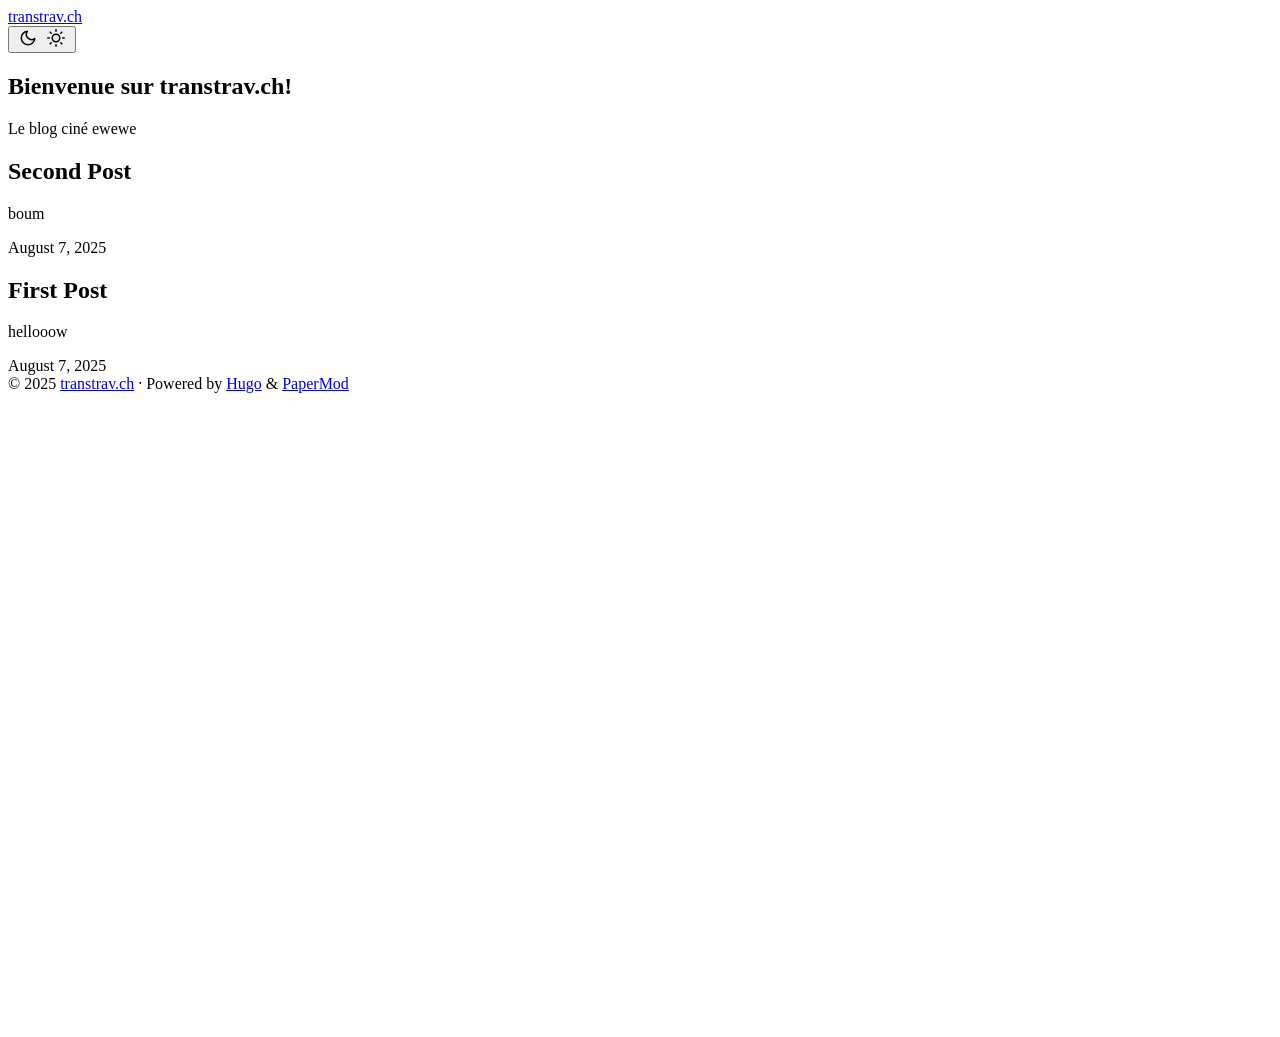
==== public/index.html @ 8154a641 "update github action" ====
<!DOCTYPE html>
<html lang="en" dir="auto">

<head>
	<meta name="generator" content="Hugo 0.148.2"><script src="/livereload.js?mindelay=10&amp;v=2&amp;port=1313&amp;path=livereload" data-no-instant defer></script><meta charset="utf-8">
<meta http-equiv="X-UA-Compatible" content="IE=edge">
<meta name="viewport" content="width=device-width, initial-scale=1, shrink-to-fit=no">
<meta name="robots" content="noindex, nofollow">
<title>transtrav.ch</title>

<meta name="description" content="">
<meta name="author" content="">
<link rel="canonical" href="http://localhost:1313/">
<link crossorigin="anonymous" href="/assets/css/stylesheet.8fe10233a706bc87f2e08b3cf97b8bd4c0a80f10675a143675d59212121037c0.css" integrity="sha256-j&#43;ECM6cGvIfy4Is8&#43;XuL1MCoDxBnWhQ2ddWSEhIQN8A=" rel="preload stylesheet" as="style">
<link rel="icon" href="http://localhost:1313/favicon.ico">
<link rel="icon" type="image/png" sizes="16x16" href="http://localhost:1313/favicon-16x16.png">
<link rel="icon" type="image/png" sizes="32x32" href="http://localhost:1313/favicon-32x32.png">
<link rel="apple-touch-icon" href="http://localhost:1313/apple-touch-icon.png">
<link rel="mask-icon" href="http://localhost:1313/safari-pinned-tab.svg">
<meta name="theme-color" content="#2e2e33">
<meta name="msapplication-TileColor" content="#2e2e33">
<link rel="alternate" type="application/rss+xml" href="http://localhost:1313/index.xml">
<link rel="alternate" hreflang="en" href="http://localhost:1313/">
<noscript>
    <style>
        #theme-toggle,
        .top-link {
            display: none;
        }

    </style>
    <style>
        @media (prefers-color-scheme: dark) {
            :root {
                --theme: rgb(29, 30, 32);
                --entry: rgb(46, 46, 51);
                --primary: rgb(218, 218, 219);
                --secondary: rgb(155, 156, 157);
                --tertiary: rgb(65, 66, 68);
                --content: rgb(196, 196, 197);
                --code-block-bg: rgb(46, 46, 51);
                --code-bg: rgb(55, 56, 62);
                --border: rgb(51, 51, 51);
            }

            .list {
                background: var(--theme);
            }

            .list:not(.dark)::-webkit-scrollbar-track {
                background: 0 0;
            }

            .list:not(.dark)::-webkit-scrollbar-thumb {
                border-color: var(--theme);
            }
        }

    </style>
</noscript>
</head>

<body class="list" id="top">
<script>
    if (localStorage.getItem("pref-theme") === "dark") {
        document.body.classList.add('dark');
    } else if (localStorage.getItem("pref-theme") === "light") {
        document.body.classList.remove('dark')
    } else if (window.matchMedia('(prefers-color-scheme: dark)').matches) {
        document.body.classList.add('dark');
    }

</script>

<header class="header">
    <nav class="nav">
        <div class="logo">
            <a href="http://localhost:1313/" accesskey="h" title="transtrav.ch (Alt + H)">transtrav.ch</a>
            <div class="logo-switches">
                <button id="theme-toggle" accesskey="t" title="(Alt + T)" aria-label="Toggle theme">
                    <svg id="moon" xmlns="http://www.w3.org/2000/svg" width="24" height="18" viewBox="0 0 24 24"
                        fill="none" stroke="currentColor" stroke-width="2" stroke-linecap="round"
                        stroke-linejoin="round">
                        <path d="M21 12.79A9 9 0 1 1 11.21 3 7 7 0 0 0 21 12.79z"></path>
                    </svg>
                    <svg id="sun" xmlns="http://www.w3.org/2000/svg" width="24" height="18" viewBox="0 0 24 24"
                        fill="none" stroke="currentColor" stroke-width="2" stroke-linecap="round"
                        stroke-linejoin="round">
                        <circle cx="12" cy="12" r="5"></circle>
                        <line x1="12" y1="1" x2="12" y2="3"></line>
                        <line x1="12" y1="21" x2="12" y2="23"></line>
                        <line x1="4.22" y1="4.22" x2="5.64" y2="5.64"></line>
                        <line x1="18.36" y1="18.36" x2="19.78" y2="19.78"></line>
                        <line x1="1" y1="12" x2="3" y2="12"></line>
                        <line x1="21" y1="12" x2="23" y2="12"></line>
                        <line x1="4.22" y1="19.78" x2="5.64" y2="18.36"></line>
                        <line x1="18.36" y1="5.64" x2="19.78" y2="4.22"></line>
                    </svg>
                </button>
            </div>
        </div>
        <ul id="menu">
        </ul>
    </nav>
</header>
<main class="main"> 
<article class="first-entry home-info">
    <header class="entry-header">
        <h1>Bienvenue sur transtrav.ch!</h1>
    </header>
    <div class="entry-content">
        Le blog ciné ewewe
    </div>
    <footer class="entry-footer">
        <div class="social-icons" >
</div>

    </footer>
</article>

<article class="post-entry"> 
  <header class="entry-header">
    <h2 class="entry-hint-parent">Second Post
    </h2>
  </header>
  <div class="entry-content">
    <p>boum
</p>
  </div>
  <footer class="entry-footer"><span title='2025-08-07 17:31:13 +0200 CEST'>August 7, 2025</span></footer>
  <a class="entry-link" aria-label="post link to Second Post" href="http://localhost:1313/posts/second-post/"></a>
</article>

<article class="post-entry"> 
  <header class="entry-header">
    <h2 class="entry-hint-parent">First Post
    </h2>
  </header>
  <div class="entry-content">
    <p>hellooow
</p>
  </div>
  <footer class="entry-footer"><span title='2025-08-07 17:28:13 +0200 CEST'>August 7, 2025</span></footer>
  <a class="entry-link" aria-label="post link to First Post" href="http://localhost:1313/posts/first-post/"></a>
</article>
    </main>
    
<footer class="footer">
        <span>&copy; 2025 <a href="http://localhost:1313/">transtrav.ch</a></span> · 

    <span>
        Powered by
        <a href="https://gohugo.io/" rel="noopener noreferrer" target="_blank">Hugo</a> &
        <a href="https://github.com/adityatelange/hugo-PaperMod/" rel="noopener" target="_blank">PaperMod</a>
    </span>
</footer>
<a href="#top" aria-label="go to top" title="Go to Top (Alt + G)" class="top-link" id="top-link" accesskey="g">
    <svg xmlns="http://www.w3.org/2000/svg" viewBox="0 0 12 6" fill="currentColor">
        <path d="M12 6H0l6-6z" />
    </svg>
</a>

<script>
    let menu = document.getElementById('menu')
    if (menu) {
        menu.scrollLeft = localStorage.getItem("menu-scroll-position");
        menu.onscroll = function () {
            localStorage.setItem("menu-scroll-position", menu.scrollLeft);
        }
    }

    document.querySelectorAll('a[href^="#"]').forEach(anchor => {
        anchor.addEventListener("click", function (e) {
            e.preventDefault();
            var id = this.getAttribute("href").substr(1);
            if (!window.matchMedia('(prefers-reduced-motion: reduce)').matches) {
                document.querySelector(`[id='${decodeURIComponent(id)}']`).scrollIntoView({
                    behavior: "smooth"
                });
            } else {
                document.querySelector(`[id='${decodeURIComponent(id)}']`).scrollIntoView();
            }
            if (id === "top") {
                history.replaceState(null, null, " ");
            } else {
                history.pushState(null, null, `#${id}`);
            }
        });
    });

</script>
<script>
    var mybutton = document.getElementById("top-link");
    window.onscroll = function () {
        if (document.body.scrollTop > 800 || document.documentElement.scrollTop > 800) {
            mybutton.style.visibility = "visible";
            mybutton.style.opacity = "1";
        } else {
            mybutton.style.visibility = "hidden";
            mybutton.style.opacity = "0";
        }
    };

</script>
<script>
    document.getElementById("theme-toggle").addEventListener("click", () => {
        if (document.body.className.includes("dark")) {
            document.body.classList.remove('dark');
            localStorage.setItem("pref-theme", 'light');
        } else {
            document.body.classList.add('dark');
            localStorage.setItem("pref-theme", 'dark');
        }
    })

</script>
</body>

</html>
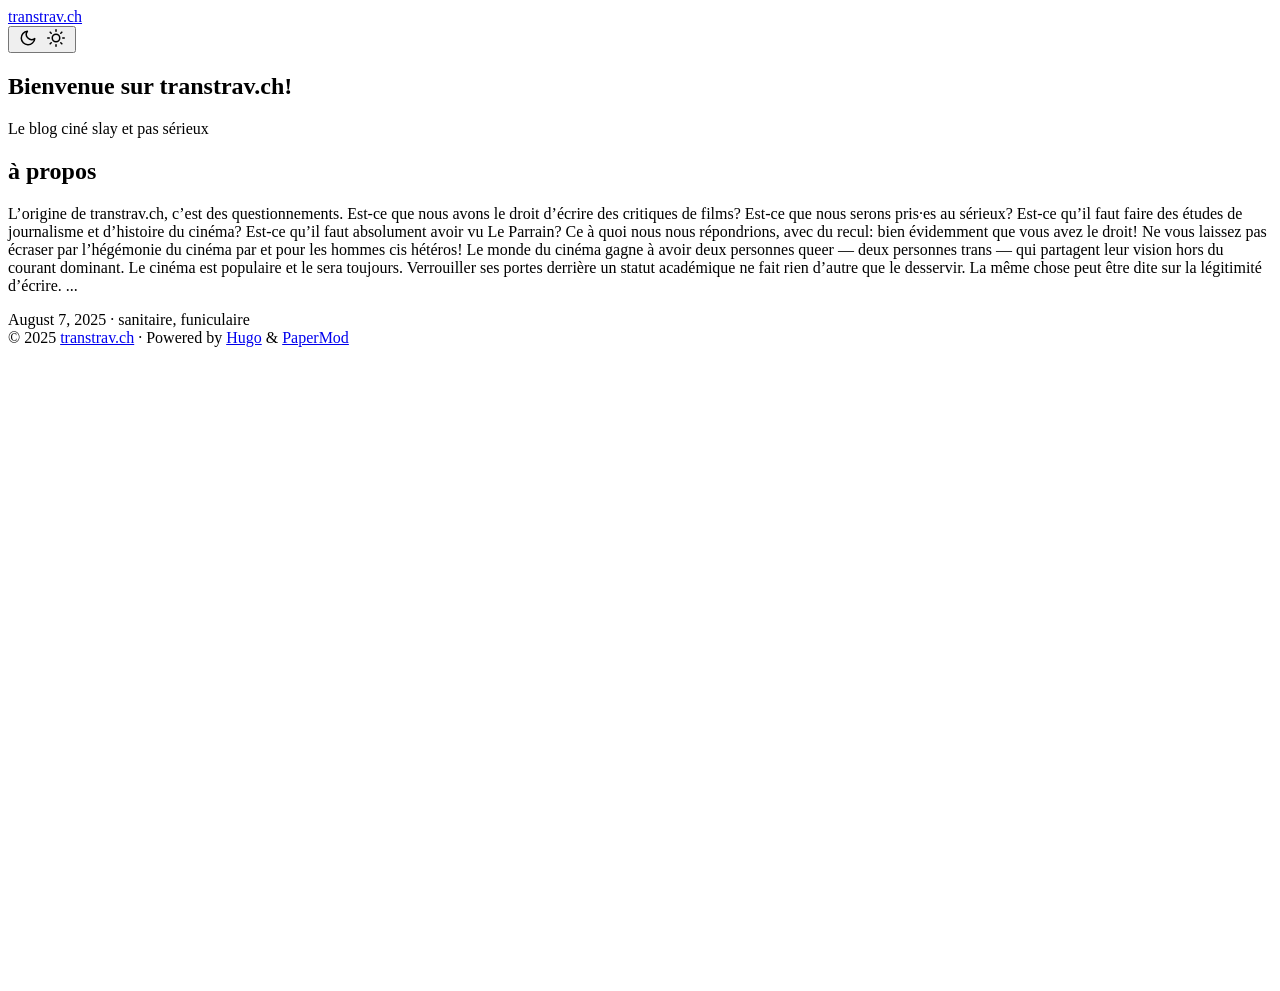
==== commit 3e19fd96: "about post + font the about font is also pinned" ====
--- a/public/index.html
+++ b/public/index.html
@@ -11,7 +11,7 @@
 <meta name="description" content="">
 <meta name="author" content="">
 <link rel="canonical" href="http://localhost:1313/">
-<link crossorigin="anonymous" href="/assets/css/stylesheet.8fe10233a706bc87f2e08b3cf97b8bd4c0a80f10675a143675d59212121037c0.css" integrity="sha256-j&#43;ECM6cGvIfy4Is8&#43;XuL1MCoDxBnWhQ2ddWSEhIQN8A=" rel="preload stylesheet" as="style">
+<link crossorigin="anonymous" href="/assets/css/stylesheet.115ea4b74d5b1af08d5923a02adc7a160a35a2b0601676a47d8e8d20975b5d11.css" integrity="sha256-EV6kt01bGvCNWSOgKtx6Fgo1orBgFnakfY6NIJdbXRE=" rel="preload stylesheet" as="style">
 <link rel="icon" href="http://localhost:1313/favicon.ico">
 <link rel="icon" type="image/png" sizes="16x16" href="http://localhost:1313/favicon-16x16.png">
 <link rel="icon" type="image/png" sizes="32x32" href="http://localhost:1313/favicon-32x32.png">
@@ -109,7 +109,7 @@
         <h1>Bienvenue sur transtrav.ch!</h1>
     </header>
     <div class="entry-content">
-        Le blog ciné ewewe
+        Le blog ciné slay et pas sérieux
     </div>
     <footer class="entry-footer">
         <div class="social-icons" >
@@ -120,28 +120,16 @@
 
 <article class="post-entry"> 
   <header class="entry-header">
-    <h2 class="entry-hint-parent">Second Post
+    <h2 class="entry-hint-parent">à propos
     </h2>
   </header>
   <div class="entry-content">
-    <p>boum
-</p>
+    <p>L’origine de transtrav.ch, c’est des questionnements. Est-ce que nous avons le droit d’écrire des critiques de films? Est-ce que nous serons pris·es au sérieux? Est-ce qu’il faut faire des études de journalisme et d’histoire du cinéma? Est-ce qu’il faut absolument avoir vu Le Parrain?
+Ce à quoi nous nous répondrions, avec du recul: bien évidemment que vous avez le droit! Ne vous laissez pas écraser par l’hégémonie du cinéma par et pour les hommes cis hétéros! Le monde du cinéma gagne à avoir deux personnes queer — deux personnes trans — qui partagent leur vision hors du courant dominant. Le cinéma est populaire et le sera toujours. Verrouiller ses portes derrière un statut académique ne fait rien d’autre que le desservir. La même chose peut être dite sur la légitimité d’écrire.
+...</p>
   </div>
-  <footer class="entry-footer"><span title='2025-08-07 17:31:13 +0200 CEST'>August 7, 2025</span></footer>
-  <a class="entry-link" aria-label="post link to Second Post" href="http://localhost:1313/posts/second-post/"></a>
-</article>
-
-<article class="post-entry"> 
-  <header class="entry-header">
-    <h2 class="entry-hint-parent">First Post
-    </h2>
-  </header>
-  <div class="entry-content">
-    <p>hellooow
-</p>
-  </div>
-  <footer class="entry-footer"><span title='2025-08-07 17:28:13 +0200 CEST'>August 7, 2025</span></footer>
-  <a class="entry-link" aria-label="post link to First Post" href="http://localhost:1313/posts/first-post/"></a>
+  <footer class="entry-footer"><span title='2025-08-07 17:28:13 +0200 CEST'>August 7, 2025</span>&nbsp;·&nbsp;sanitaire, funiculaire</footer>
+  <a class="entry-link" aria-label="post link to à propos" href="http://localhost:1313/posts/first-post/"></a>
 </article>
     </main>
     
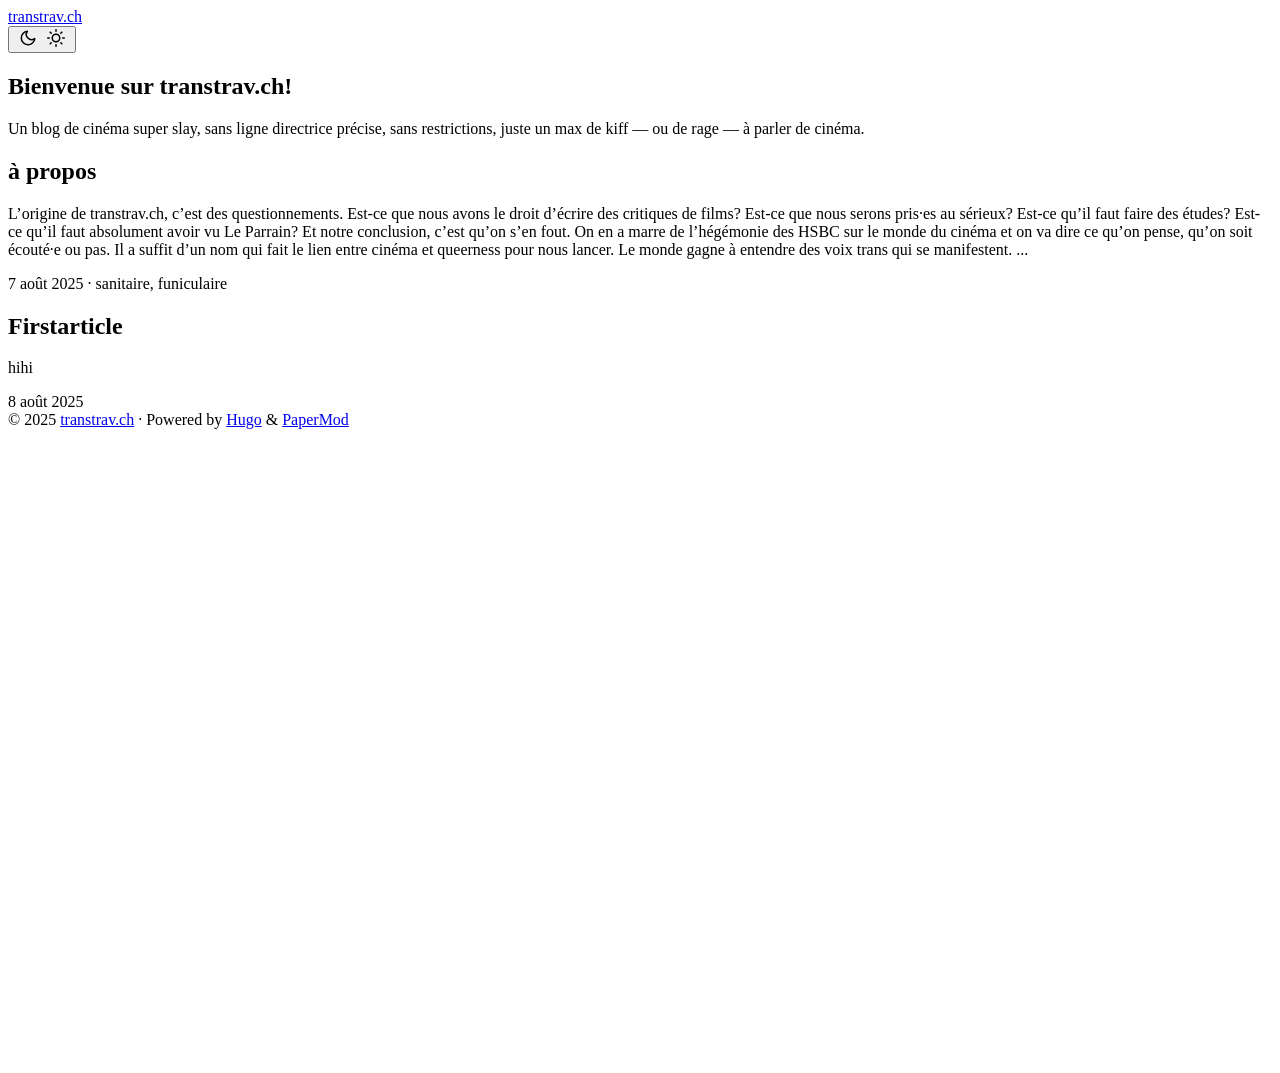
==== commit 45116d0a: "corrected time display for right language xoxo" ====
--- a/public/index.html
+++ b/public/index.html
@@ -1,5 +1,5 @@
 <!DOCTYPE html>
-<html lang="en" dir="auto">
+<html lang="fr" dir="auto">
 
 <head>
 	<meta name="generator" content="Hugo 0.148.2"><script src="/livereload.js?mindelay=10&amp;v=2&amp;port=1313&amp;path=livereload" data-no-instant defer></script><meta charset="utf-8">
@@ -11,7 +11,7 @@
 <meta name="description" content="">
 <meta name="author" content="">
 <link rel="canonical" href="http://localhost:1313/">
-<link crossorigin="anonymous" href="/assets/css/stylesheet.115ea4b74d5b1af08d5923a02adc7a160a35a2b0601676a47d8e8d20975b5d11.css" integrity="sha256-EV6kt01bGvCNWSOgKtx6Fgo1orBgFnakfY6NIJdbXRE=" rel="preload stylesheet" as="style">
+<link crossorigin="anonymous" href="/assets/css/stylesheet.067b89f99fdaad2e999670224d774e2227ef61dd79c7799ab328228dcb8f6268.css" integrity="sha256-BnuJ&#43;Z/arS6ZlnAiTXdOIifvYd15x3masygijcuPYmg=" rel="preload stylesheet" as="style">
 <link rel="icon" href="http://localhost:1313/favicon.ico">
 <link rel="icon" type="image/png" sizes="16x16" href="http://localhost:1313/favicon-16x16.png">
 <link rel="icon" type="image/png" sizes="32x32" href="http://localhost:1313/favicon-32x32.png">
@@ -20,7 +20,7 @@
 <meta name="theme-color" content="#2e2e33">
 <meta name="msapplication-TileColor" content="#2e2e33">
 <link rel="alternate" type="application/rss+xml" href="http://localhost:1313/index.xml">
-<link rel="alternate" hreflang="en" href="http://localhost:1313/">
+<link rel="alternate" hreflang="fr" href="http://localhost:1313/">
 <noscript>
     <style>
         #theme-toggle,
@@ -109,7 +109,7 @@
         <h1>Bienvenue sur transtrav.ch!</h1>
     </header>
     <div class="entry-content">
-        Le blog ciné slay et pas sérieux
+        Un blog de cinéma super slay, sans ligne directrice précise, sans restrictions, juste un max de kiff — ou de rage — à parler de cinéma.
     </div>
     <footer class="entry-footer">
         <div class="social-icons" >
@@ -124,12 +124,25 @@
     </h2>
   </header>
   <div class="entry-content">
-    <p>L’origine de transtrav.ch, c’est des questionnements. Est-ce que nous avons le droit d’écrire des critiques de films? Est-ce que nous serons pris·es au sérieux? Est-ce qu’il faut faire des études de journalisme et d’histoire du cinéma? Est-ce qu’il faut absolument avoir vu Le Parrain?
-Ce à quoi nous nous répondrions, avec du recul: bien évidemment que vous avez le droit! Ne vous laissez pas écraser par l’hégémonie du cinéma par et pour les hommes cis hétéros! Le monde du cinéma gagne à avoir deux personnes queer — deux personnes trans — qui partagent leur vision hors du courant dominant. Le cinéma est populaire et le sera toujours. Verrouiller ses portes derrière un statut académique ne fait rien d’autre que le desservir. La même chose peut être dite sur la légitimité d’écrire.
+    <p>L’origine de transtrav.ch, c’est des questionnements. Est-ce que nous avons le droit d’écrire des critiques de films? Est-ce que nous serons pris·es au sérieux? Est-ce qu’il faut faire des études? Est-ce qu’il faut absolument avoir vu Le Parrain?
+Et notre conclusion, c’est qu’on s’en fout. On en a marre de l’hégémonie des HSBC sur le monde du cinéma et on va dire ce qu’on pense, qu’on soit écouté·e ou pas. Il a suffit d’un nom qui fait le lien entre cinéma et queerness pour nous lancer. Le monde gagne à entendre des voix trans qui se manifestent.
 ...</p>
   </div>
-  <footer class="entry-footer"><span title='2025-08-07 17:28:13 +0200 CEST'>August 7, 2025</span>&nbsp;·&nbsp;sanitaire, funiculaire</footer>
-  <a class="entry-link" aria-label="post link to à propos" href="http://localhost:1313/posts/first-post/"></a>
+  <footer class="entry-footer"><span title='2025-08-07 17:28:13 +0200 CEST'>7 août 2025</span>&nbsp;·&nbsp;sanitaire, funiculaire</footer>
+  <a class="entry-link" aria-label="post link to à propos" href="http://localhost:1313/posts/about/"></a>
+</article>
+
+<article class="post-entry"> 
+  <header class="entry-header">
+    <h2 class="entry-hint-parent">Firstarticle
+    </h2>
+  </header>
+  <div class="entry-content">
+    <p>hihi
+</p>
+  </div>
+  <footer class="entry-footer"><span title='2025-08-08 17:26:57 +0200 CEST'>8 août 2025</span></footer>
+  <a class="entry-link" aria-label="post link to Firstarticle" href="http://localhost:1313/posts/firstarticle/"></a>
 </article>
     </main>
     
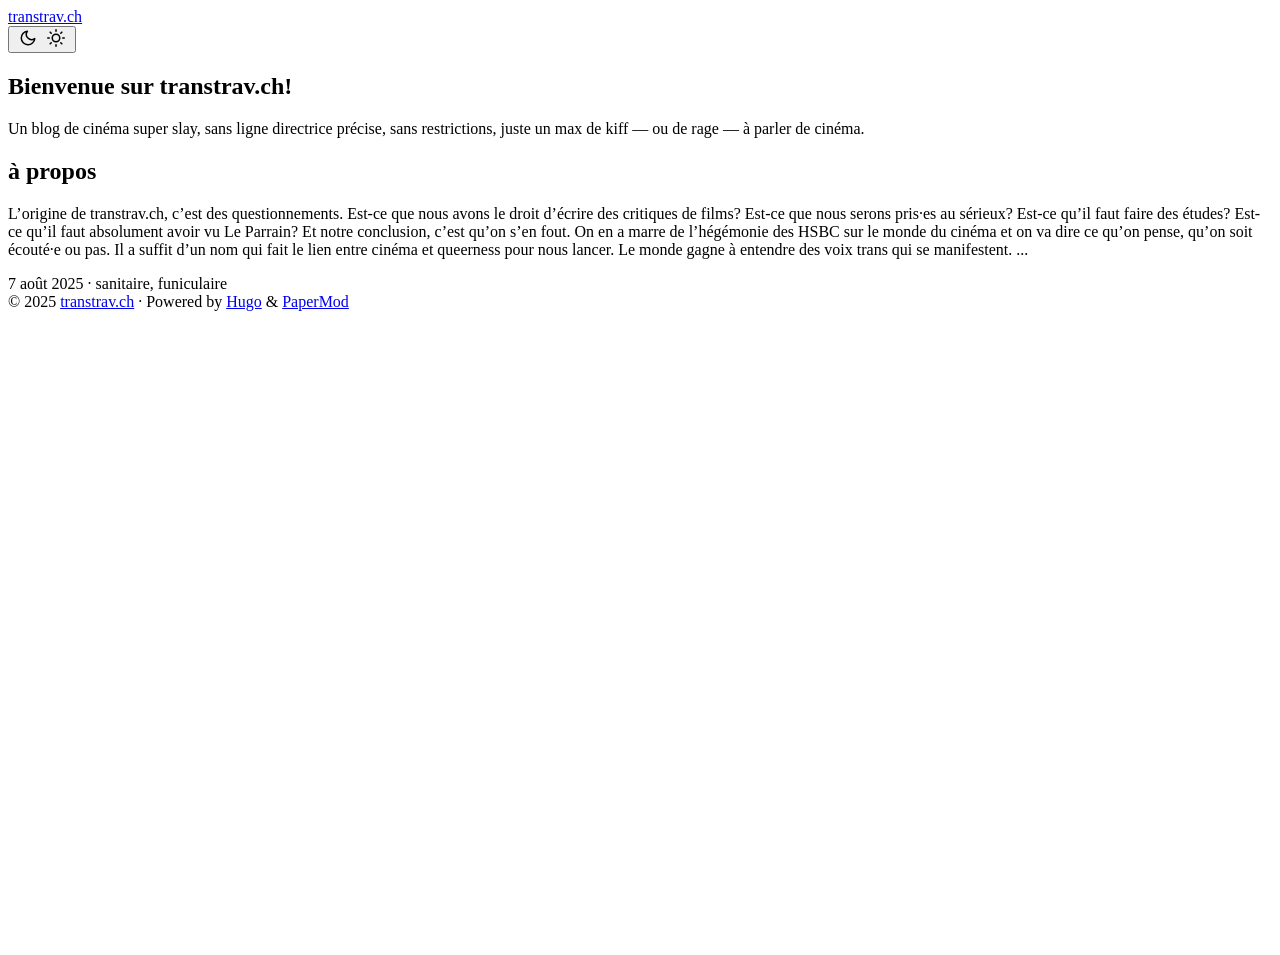
==== commit 0749b041: "remove first article" ====
--- a/public/index.html
+++ b/public/index.html
@@ -131,19 +131,6 @@
   <footer class="entry-footer"><span title='2025-08-07 17:28:13 +0200 CEST'>7 août 2025</span>&nbsp;·&nbsp;sanitaire, funiculaire</footer>
   <a class="entry-link" aria-label="post link to à propos" href="http://localhost:1313/posts/about/"></a>
 </article>
-
-<article class="post-entry"> 
-  <header class="entry-header">
-    <h2 class="entry-hint-parent">Firstarticle
-    </h2>
-  </header>
-  <div class="entry-content">
-    <p>hihi
-</p>
-  </div>
-  <footer class="entry-footer"><span title='2025-08-08 17:26:57 +0200 CEST'>8 août 2025</span></footer>
-  <a class="entry-link" aria-label="post link to Firstarticle" href="http://localhost:1313/posts/firstarticle/"></a>
-</article>
     </main>
     
 <footer class="footer">
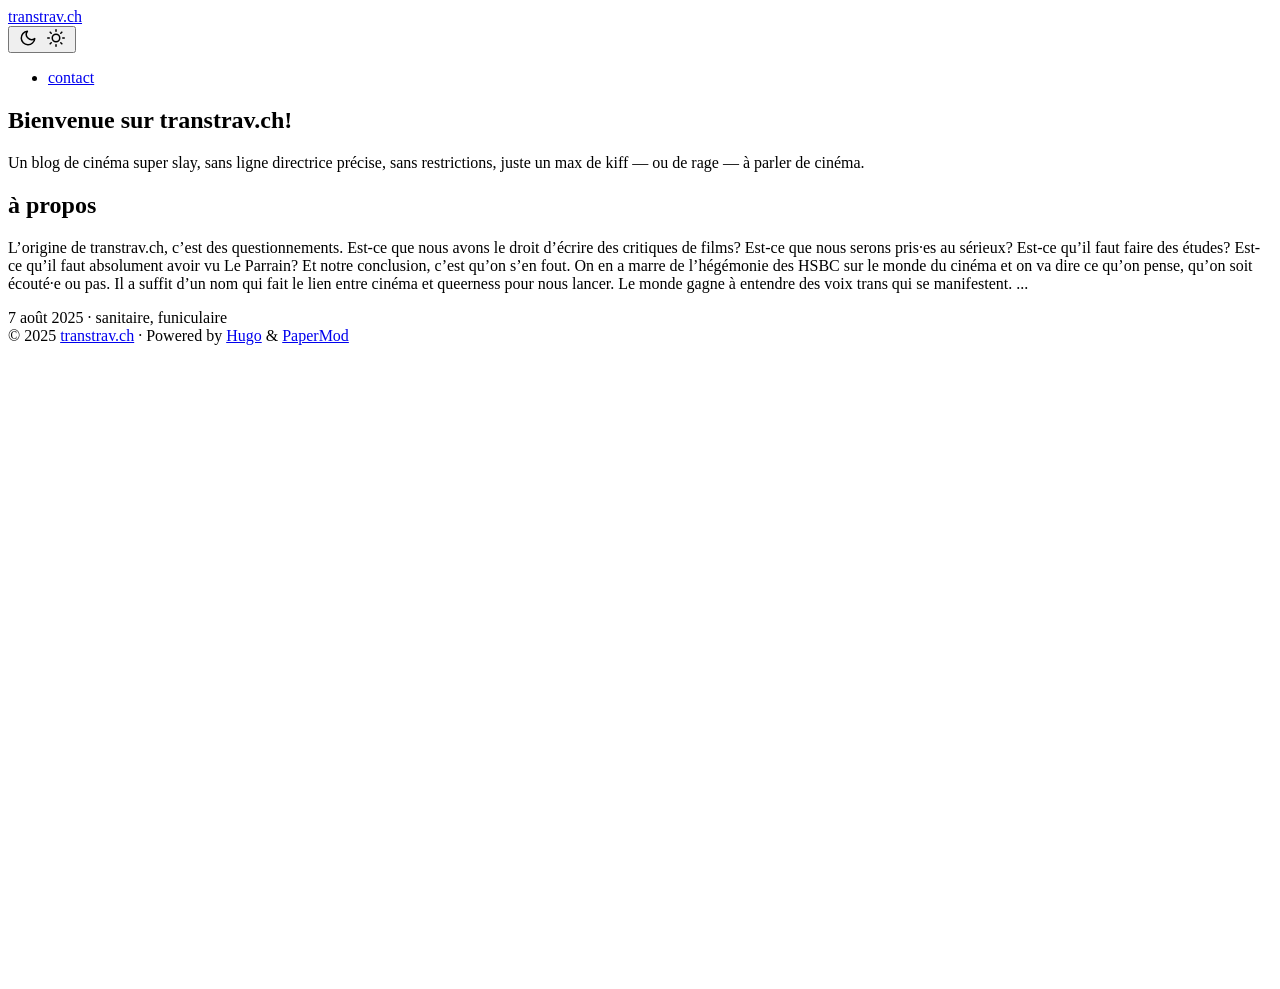
==== commit 8df6c5fd: "add contact link for email" ====
--- a/public/index.html
+++ b/public/index.html
@@ -100,6 +100,11 @@
             </div>
         </div>
         <ul id="menu">
+            <li>
+                <a href="mailto:coucou@transtrav.ch" title="contact">
+                    <span>contact</span>
+                </a>
+            </li>
         </ul>
     </nav>
 </header>
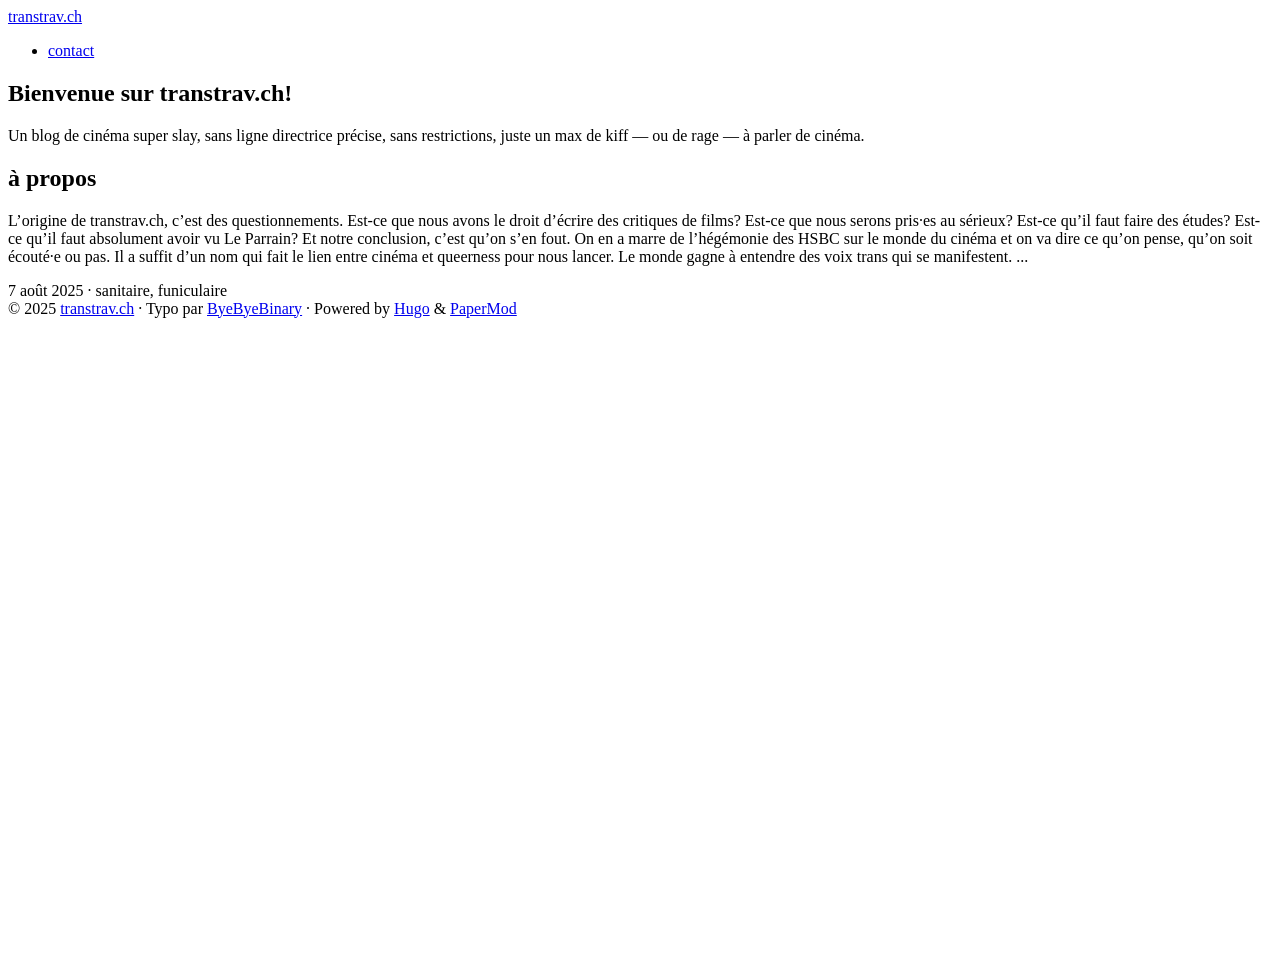
==== commit 95021716: "colours + BBB link" ====
--- a/public/index.html
+++ b/public/index.html
@@ -11,7 +11,7 @@
 <meta name="description" content="">
 <meta name="author" content="">
 <link rel="canonical" href="http://localhost:1313/">
-<link crossorigin="anonymous" href="/assets/css/stylesheet.067b89f99fdaad2e999670224d774e2227ef61dd79c7799ab328228dcb8f6268.css" integrity="sha256-BnuJ&#43;Z/arS6ZlnAiTXdOIifvYd15x3masygijcuPYmg=" rel="preload stylesheet" as="style">
+<link crossorigin="anonymous" href="/assets/css/stylesheet.be039080adebd10e0fef82e03a68141b46b3ca856b648de293e8ecd8cee72d62.css" integrity="sha256-vgOQgK3r0Q4P74LgOmgUG0azyoVrZI3ik&#43;js2M7nLWI=" rel="preload stylesheet" as="style">
 <link rel="icon" href="http://localhost:1313/favicon.ico">
 <link rel="icon" type="image/png" sizes="16x16" href="http://localhost:1313/favicon-16x16.png">
 <link rel="icon" type="image/png" sizes="32x32" href="http://localhost:1313/favicon-32x32.png">
@@ -29,74 +29,16 @@
         }
 
     </style>
-    <style>
-        @media (prefers-color-scheme: dark) {
-            :root {
-                --theme: rgb(29, 30, 32);
-                --entry: rgb(46, 46, 51);
-                --primary: rgb(218, 218, 219);
-                --secondary: rgb(155, 156, 157);
-                --tertiary: rgb(65, 66, 68);
-                --content: rgb(196, 196, 197);
-                --code-block-bg: rgb(46, 46, 51);
-                --code-bg: rgb(55, 56, 62);
-                --border: rgb(51, 51, 51);
-            }
-
-            .list {
-                background: var(--theme);
-            }
-
-            .list:not(.dark)::-webkit-scrollbar-track {
-                background: 0 0;
-            }
-
-            .list:not(.dark)::-webkit-scrollbar-thumb {
-                border-color: var(--theme);
-            }
-        }
-
-    </style>
 </noscript>
 </head>
 
 <body class="list" id="top">
-<script>
-    if (localStorage.getItem("pref-theme") === "dark") {
-        document.body.classList.add('dark');
-    } else if (localStorage.getItem("pref-theme") === "light") {
-        document.body.classList.remove('dark')
-    } else if (window.matchMedia('(prefers-color-scheme: dark)').matches) {
-        document.body.classList.add('dark');
-    }
-
-</script>
 
 <header class="header">
     <nav class="nav">
         <div class="logo">
             <a href="http://localhost:1313/" accesskey="h" title="transtrav.ch (Alt + H)">transtrav.ch</a>
             <div class="logo-switches">
-                <button id="theme-toggle" accesskey="t" title="(Alt + T)" aria-label="Toggle theme">
-                    <svg id="moon" xmlns="http://www.w3.org/2000/svg" width="24" height="18" viewBox="0 0 24 24"
-                        fill="none" stroke="currentColor" stroke-width="2" stroke-linecap="round"
-                        stroke-linejoin="round">
-                        <path d="M21 12.79A9 9 0 1 1 11.21 3 7 7 0 0 0 21 12.79z"></path>
-                    </svg>
-                    <svg id="sun" xmlns="http://www.w3.org/2000/svg" width="24" height="18" viewBox="0 0 24 24"
-                        fill="none" stroke="currentColor" stroke-width="2" stroke-linecap="round"
-                        stroke-linejoin="round">
-                        <circle cx="12" cy="12" r="5"></circle>
-                        <line x1="12" y1="1" x2="12" y2="3"></line>
-                        <line x1="12" y1="21" x2="12" y2="23"></line>
-                        <line x1="4.22" y1="4.22" x2="5.64" y2="5.64"></line>
-                        <line x1="18.36" y1="18.36" x2="19.78" y2="19.78"></line>
-                        <line x1="1" y1="12" x2="3" y2="12"></line>
-                        <line x1="21" y1="12" x2="23" y2="12"></line>
-                        <line x1="4.22" y1="19.78" x2="5.64" y2="18.36"></line>
-                        <line x1="18.36" y1="5.64" x2="19.78" y2="4.22"></line>
-                    </svg>
-                </button>
             </div>
         </div>
         <ul id="menu">
@@ -142,7 +84,11 @@
         <span>&copy; 2025 <a href="http://localhost:1313/">transtrav.ch</a></span> · 
 
     <span>
-        Powered by
+        Typo par
+        <a href="https://typotheque.byebyebinary.space" rel="noopener noreferrer" target="_blank">ByeByeBinary</a>
+    </span>
+    <span>
+         · Powered by
         <a href="https://gohugo.io/" rel="noopener noreferrer" target="_blank">Hugo</a> &
         <a href="https://github.com/adityatelange/hugo-PaperMod/" rel="noopener" target="_blank">PaperMod</a>
     </span>
@@ -195,18 +141,6 @@
     };
 
 </script>
-<script>
-    document.getElementById("theme-toggle").addEventListener("click", () => {
-        if (document.body.className.includes("dark")) {
-            document.body.classList.remove('dark');
-            localStorage.setItem("pref-theme", 'light');
-        } else {
-            document.body.classList.add('dark');
-            localStorage.setItem("pref-theme", 'dark');
-        }
-    })
-
-</script>
 </body>
 
 </html>
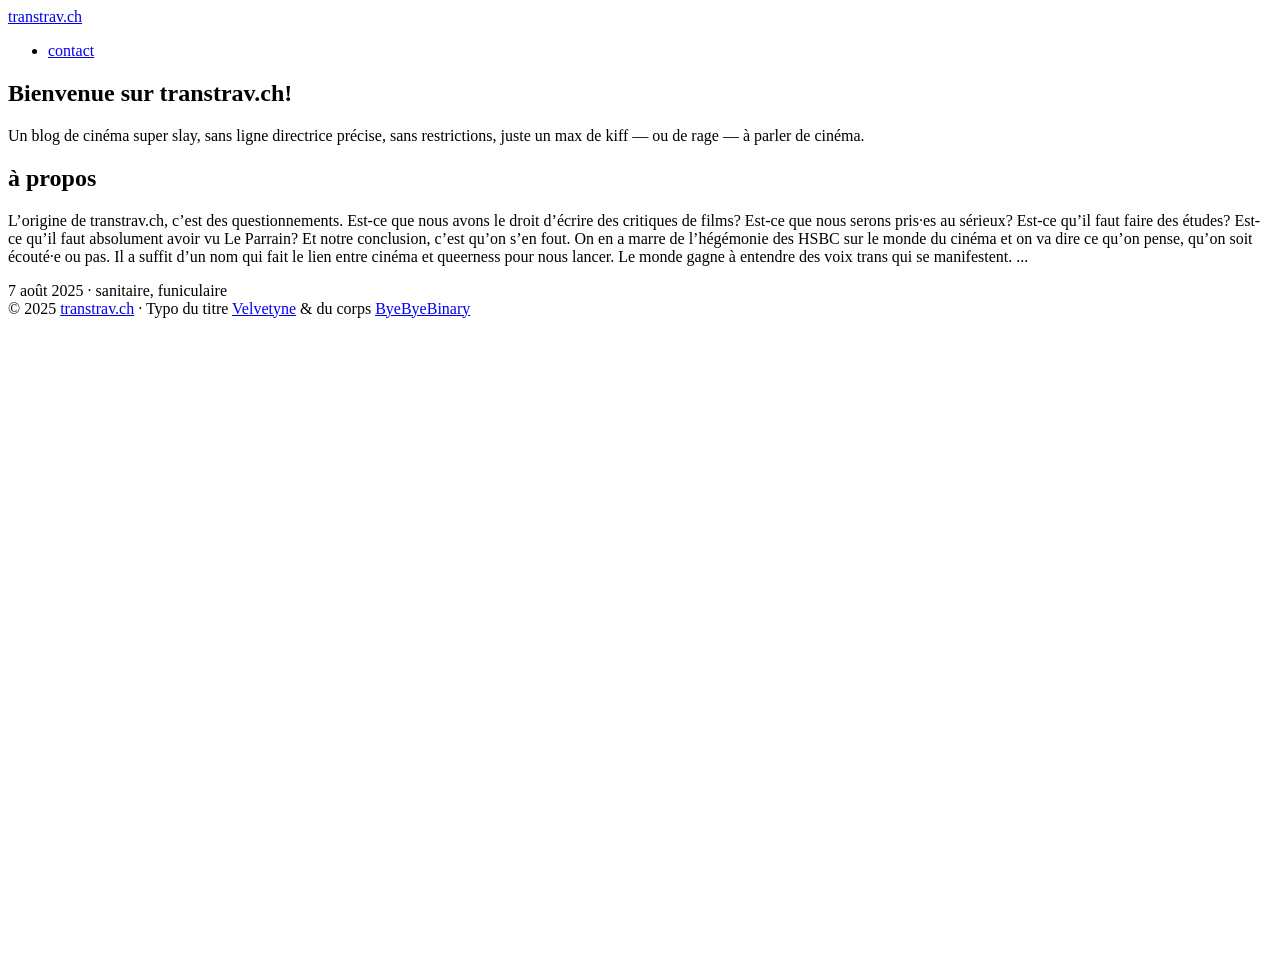
==== commit e4048e8c: ""logo" font + incorrect css" ====
--- a/public/index.html
+++ b/public/index.html
@@ -11,7 +11,7 @@
 <meta name="description" content="">
 <meta name="author" content="">
 <link rel="canonical" href="http://localhost:1313/">
-<link crossorigin="anonymous" href="/assets/css/stylesheet.be039080adebd10e0fef82e03a68141b46b3ca856b648de293e8ecd8cee72d62.css" integrity="sha256-vgOQgK3r0Q4P74LgOmgUG0azyoVrZI3ik&#43;js2M7nLWI=" rel="preload stylesheet" as="style">
+<link crossorigin="anonymous" href="/assets/css/stylesheet.bf2b973513cba1a6808dc448ff6b4450ecfbb0c63bc0e67cdcb3592255fcb01d.css" integrity="sha256-vyuXNRPLoaaAjcRI/2tEUOz7sMY7wOZ83LNZIlX8sB0=" rel="preload stylesheet" as="style">
 <link rel="icon" href="http://localhost:1313/favicon.ico">
 <link rel="icon" type="image/png" sizes="16x16" href="http://localhost:1313/favicon-16x16.png">
 <link rel="icon" type="image/png" sizes="32x32" href="http://localhost:1313/favicon-32x32.png">
@@ -84,14 +84,11 @@
         <span>&copy; 2025 <a href="http://localhost:1313/">transtrav.ch</a></span> · 
 
     <span>
-        Typo par
-        <a href="https://typotheque.byebyebinary.space" rel="noopener noreferrer" target="_blank">ByeByeBinary</a>
+        Typo du titre
+        <a href="https://velvetyne.fr/fonts/basteleur/" rel="noopener noreferrer" target="_blank">Velvetyne</a> & du corps 
+        <a href="https://typotheque.byebyebinary.space/fr/fontes/baskervvol" rel="noopener noreferrer" target="_blank">ByeByeBinary</a>
     </span>
-    <span>
-         · Powered by
-        <a href="https://gohugo.io/" rel="noopener noreferrer" target="_blank">Hugo</a> &
-        <a href="https://github.com/adityatelange/hugo-PaperMod/" rel="noopener" target="_blank">PaperMod</a>
-    </span>
+    
 </footer>
 <a href="#top" aria-label="go to top" title="Go to Top (Alt + G)" class="top-link" id="top-link" accesskey="g">
     <svg xmlns="http://www.w3.org/2000/svg" viewBox="0 0 12 6" fill="currentColor">
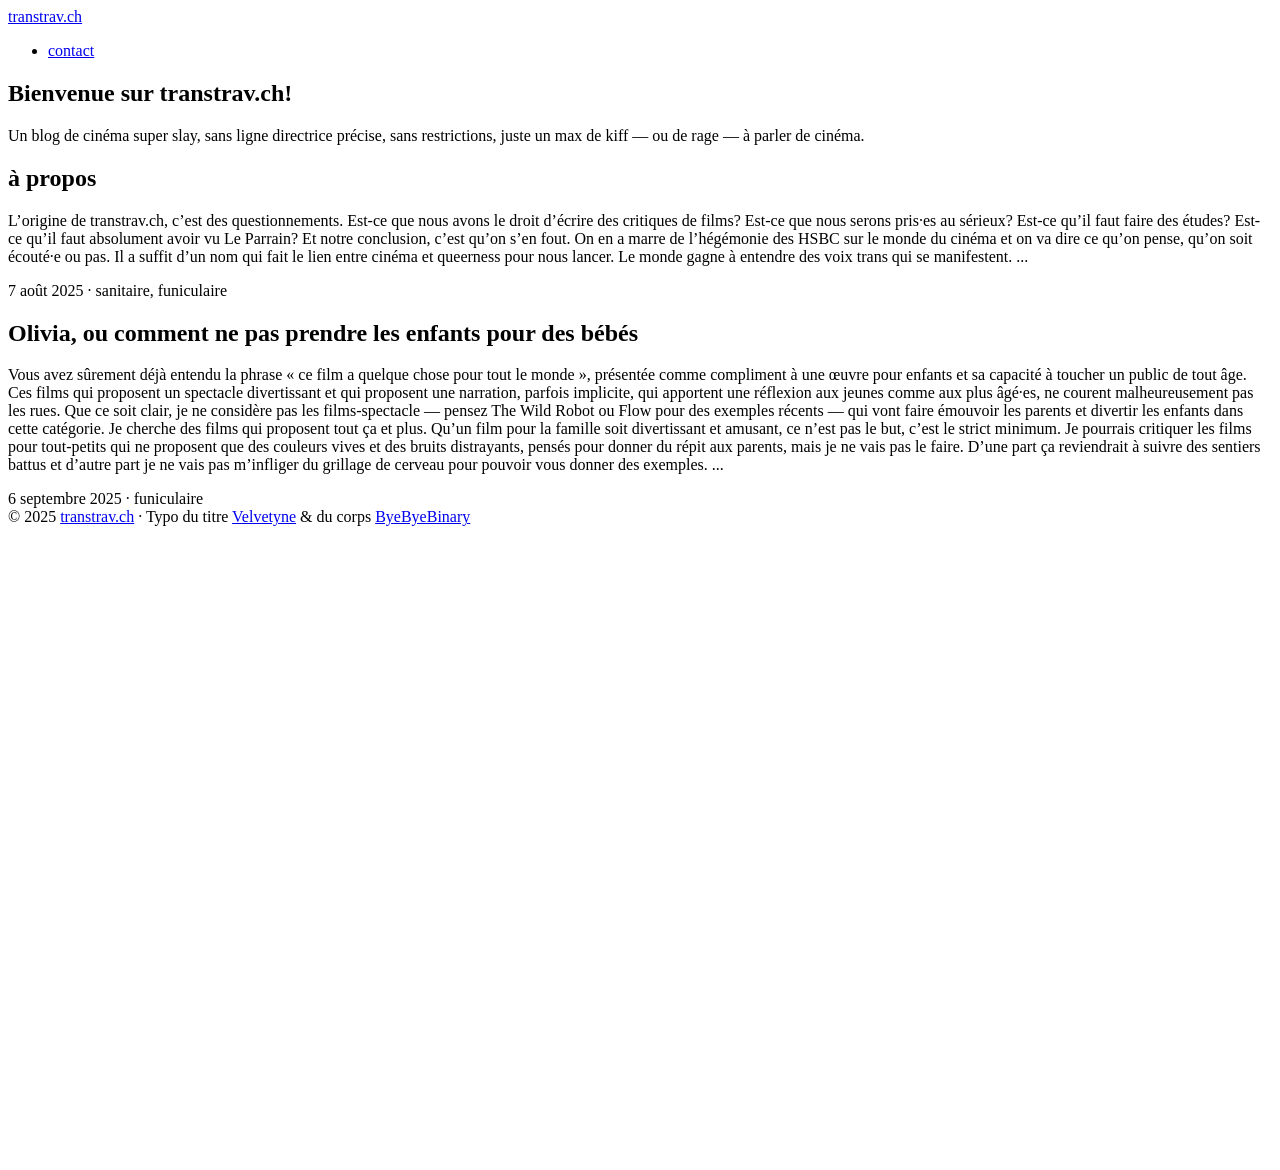
==== commit cda43bd9: "new article from funiculaire" ====
--- a/public/index.html
+++ b/public/index.html
@@ -2,7 +2,7 @@
 <html lang="fr" dir="auto">
 
 <head>
-	<meta name="generator" content="Hugo 0.148.2"><script src="/livereload.js?mindelay=10&amp;v=2&amp;port=1313&amp;path=livereload" data-no-instant defer></script><meta charset="utf-8">
+	<meta name="generator" content="Hugo 0.149.0"><script src="/livereload.js?mindelay=10&amp;v=2&amp;port=1313&amp;path=livereload" data-no-instant defer></script><meta charset="utf-8">
 <meta http-equiv="X-UA-Compatible" content="IE=edge">
 <meta name="viewport" content="width=device-width, initial-scale=1, shrink-to-fit=no">
 <meta name="robots" content="noindex, nofollow">
@@ -78,6 +78,20 @@
   <footer class="entry-footer"><span title='2025-08-07 17:28:13 +0200 CEST'>7 août 2025</span>&nbsp;·&nbsp;sanitaire, funiculaire</footer>
   <a class="entry-link" aria-label="post link to à propos" href="http://localhost:1313/posts/about/"></a>
 </article>
+
+<article class="post-entry"> 
+  <header class="entry-header">
+    <h2 class="entry-hint-parent">Olivia, ou comment ne pas prendre les enfants pour des bébés
+    </h2>
+  </header>
+  <div class="entry-content">
+    <p>Vous avez sûrement déjà entendu la phrase « ce film a quelque chose pour tout le monde », présentée comme compliment à une œuvre pour enfants et sa capacité à toucher un public de tout âge. Ces films qui proposent un spectacle divertissant et qui proposent une narration, parfois implicite, qui apportent une réflexion aux jeunes comme aux plus âgé·es, ne courent malheureusement pas les rues.
+Que ce soit clair, je ne considère pas les films-spectacle — pensez The Wild Robot ou Flow pour des exemples récents — qui vont faire émouvoir les parents et divertir les enfants dans cette catégorie. Je cherche des films qui proposent tout ça et plus. Qu’un film pour la famille soit divertissant et amusant, ce n’est pas le but, c’est le strict minimum. Je pourrais critiquer les films pour tout-petits qui ne proposent que des couleurs vives et des bruits distrayants, pensés pour donner du répit aux parents, mais je ne vais pas le faire. D’une part ça reviendrait à suivre des sentiers battus et d’autre part je ne vais pas m’infliger du grillage de cerveau pour pouvoir vous donner des exemples.
+...</p>
+  </div>
+  <footer class="entry-footer"><span title='2025-09-06 10:49:01 +0200 CEST'>6 septembre 2025</span>&nbsp;·&nbsp;funiculaire</footer>
+  <a class="entry-link" aria-label="post link to Olivia, ou comment ne pas prendre les enfants pour des bébés" href="http://localhost:1313/posts/olivia/"></a>
+</article>
     </main>
     
 <footer class="footer">
